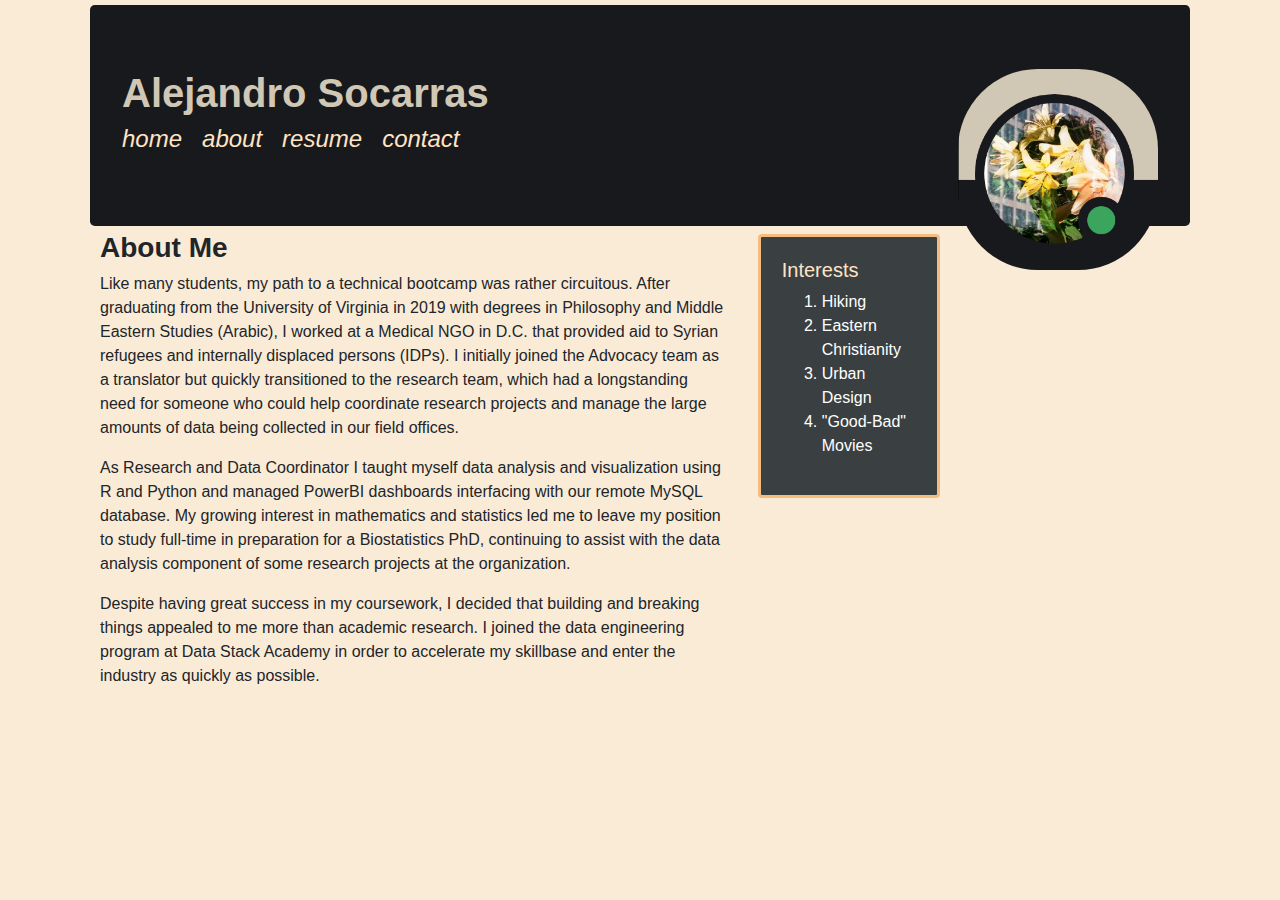
==== about-me.html @ b3d24776 "Add resume page, practice embedding markdown in html" ====
<!DOCTYPE html>
<html lang="en-US">
<head>
  <title>About</title>
  <link href="css/bootstrap.css" rel="stylesheet" type="text/css">
  <link href="css/styles.css" rel="stylesheet" type="text/css">
</head>
<body>
  <div class="container">
    <div class="jumbotron">
      <h1><strong>Alejandro Socarras</strong><img src="img/image.png" alt="My personal avatar."></h1>
      <h4><a href="index.html"><em>home</em></a><a href="about-me.html"><em>about</em></a><a href="resume.html"><em>resume</em></a><a href="mailto:apsocarras@gmail.com"><em>contact</em></a></h4>
    </div>
    <div class="row">
      <div class="col-md-9">
        <h3><strong>About Me</strong></h3>
        <p>Like many students, my path to a technical bootcamp was rather circuitous. 
        After graduating from the University of Virginia in 2019 with degrees in Philosophy and Middle Eastern Studies (Arabic), 
        I worked at a Medical NGO in D.C. that provided aid to Syrian refugees and internally displaced persons (IDPs). 
        I initially joined the Advocacy team as a translator but quickly transitioned to the research team, which had a longstanding need for someone who could 
        help coordinate research projects and manage the large amounts of data being collected in our field offices.</p>
        <p>As Research and Data Coordinator I taught myself data analysis and visualization using R and Python and managed PowerBI dashboards interfacing with our remote MySQL database.
        My growing interest in mathematics and statistics led me to leave my position to study full-time in preparation for a Biostatistics PhD, continuing to assist with the data analysis component 
        of some research projects at the organization.

        </p>
        <p>Despite having great success in my coursework, I decided that building and breaking things appealed to me more than academic research. I joined the data engineering program at Data Stack Academy in order to accelerate my 
        skillbase and enter the industry as quickly as possible. 
        </p>
       </div>
       <div class="col-md-3">
        <div class="card">   
          <div class="card-body">
            <div class="card-title">
              <h5><span style="color:bisque">Interests</span></h5>
              <ol>
                <li>Hiking</li>
                <li>Eastern Christianity</li>
                <li>Urban Design</li>
                <li>"Good-Bad" Movies</li>
              </ol>
            </div>
          </div>
        </div>
       </div>
      </div>
  </div>

</body>
</html>
---- css/styles.css ----
body {
  background-color: antiquewhite;
  font-family:'Segoe UI', Tahoma, Geneva, Verdana, sans-serif;

}

.jumbotron {
  color: #D0C7B4;
  background-color: #18191c;
  margin: 5px;
}

.jumbotron img {
  border-radius: 40%;
  float: right;
  width: 200px;
  height: auto;
}

a {

  margin-right: 20px;
  color: bisque;
}

.card  {
  background-color: #3a4042;
  color: white;
  padding: 1px;
  border: solid #F6BC7D 3px;
  margin: 3px;
}
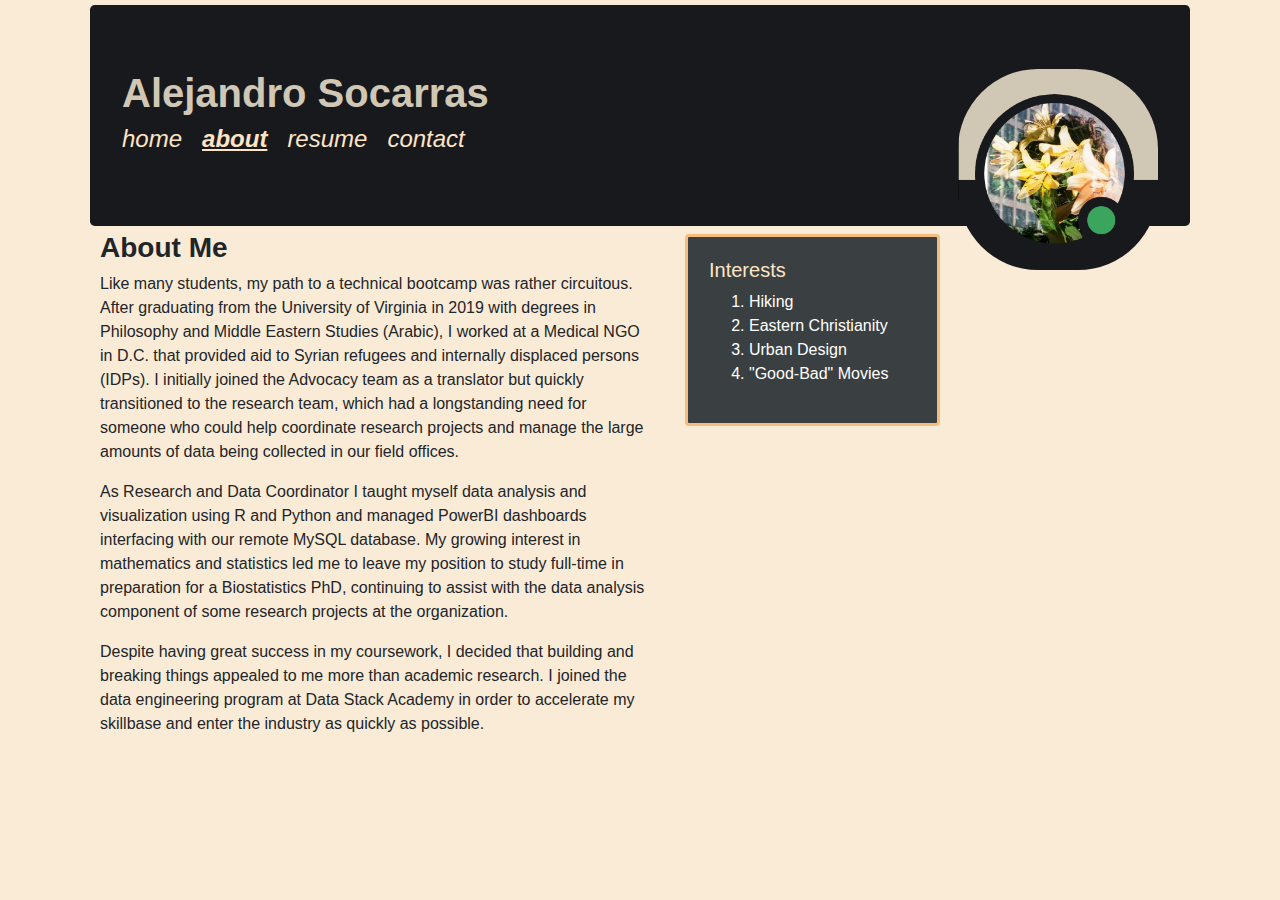
==== commit 1e47b0f5: "Switch resume page to cards, not markdown" ====
--- a/about-me.html
+++ b/about-me.html
@@ -9,10 +9,10 @@
   <div class="container">
     <div class="jumbotron">
       <h1><strong>Alejandro Socarras</strong><img src="img/image.png" alt="My personal avatar."></h1>
-      <h4><a href="index.html"><em>home</em></a><a href="about-me.html"><em>about</em></a><a href="resume.html"><em>resume</em></a><a href="mailto:apsocarras@gmail.com"><em>contact</em></a></h4>
+      <h4><a href="index.html"><em>home</em></a><a href="about-me.html"><em class="currentpage">about</em></a><a href="resume.html"><em>resume</em></a><a href="mailto:apsocarras@gmail.com"><em>contact</em></a></h4>
     </div>
     <div class="row">
-      <div class="col-md-9">
+      <div class="col-md-8">
         <h3><strong>About Me</strong></h3>
         <p>Like many students, my path to a technical bootcamp was rather circuitous. 
         After graduating from the University of Virginia in 2019 with degrees in Philosophy and Middle Eastern Studies (Arabic), 
@@ -28,7 +28,7 @@
         skillbase and enter the industry as quickly as possible. 
         </p>
        </div>
-       <div class="col-md-3">
+       <div class="col-md-4">
         <div class="card">   
           <div class="card-body">
             <div class="card-title">
--- a/css/styles.css
+++ b/css/styles.css
@@ -29,4 +29,15 @@
   padding: 1px;
   border: solid #F6BC7D 3px;
   margin: 3px;
+}
+
+em.currentpage {
+  text-decoration: underline;
+  font-weight: bold;
+}
+
+#resume {
+
+  background-color: red;
+
 }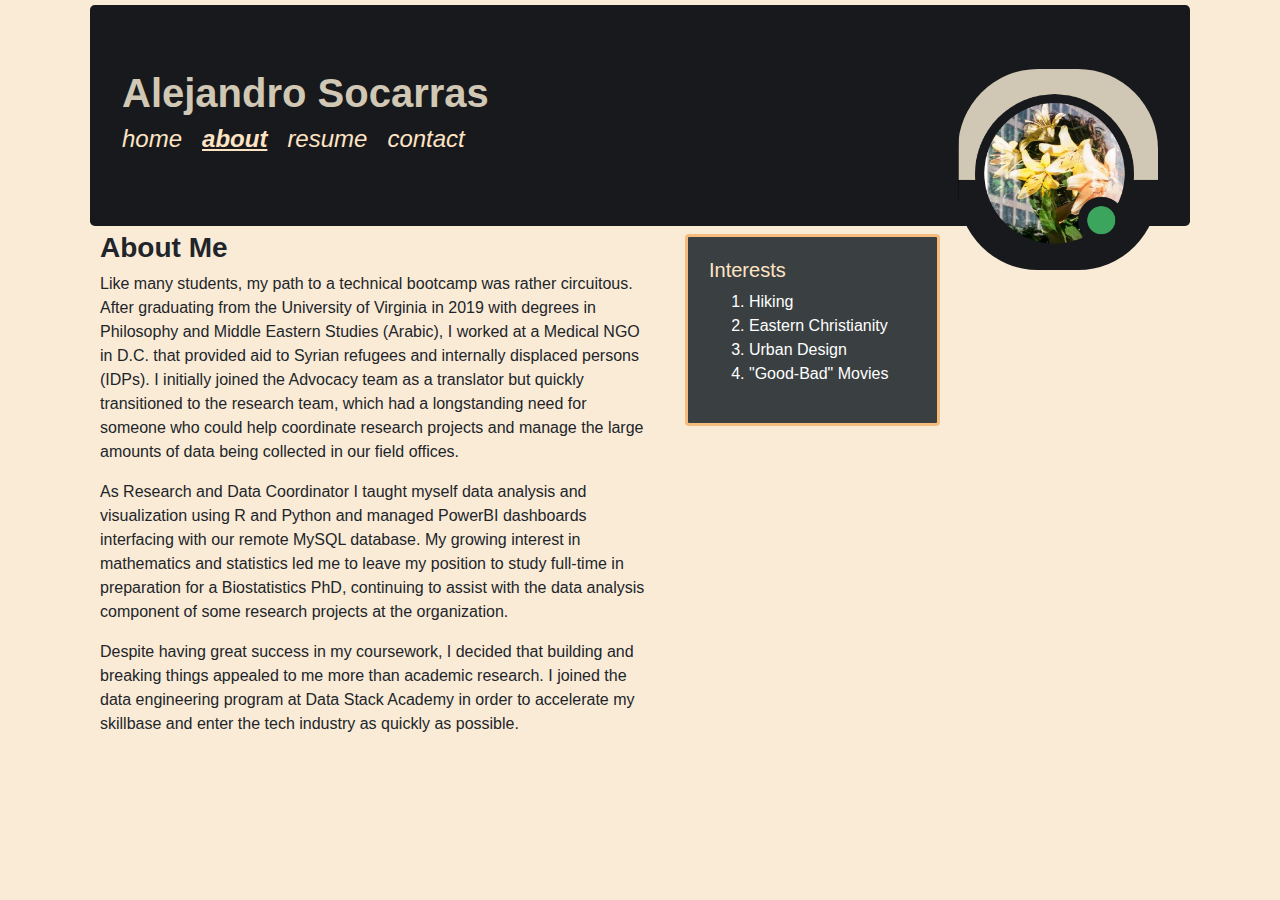
==== commit cd84145c: "Add content to resume page" ====
--- a/about-me.html
+++ b/about-me.html
@@ -8,7 +8,8 @@
 <body>
   <div class="container">
     <div class="jumbotron">
-      <h1><strong>Alejandro Socarras</strong><img src="img/image.png" alt="My personal avatar."></h1>
+      <img class="avatar" src="img/image.png" alt="My personal avatar.">
+      <h1><strong>Alejandro Socarras</strong></h1>
       <h4><a href="index.html"><em>home</em></a><a href="about-me.html"><em class="currentpage">about</em></a><a href="resume.html"><em>resume</em></a><a href="mailto:apsocarras@gmail.com"><em>contact</em></a></h4>
     </div>
     <div class="row">
@@ -25,7 +26,7 @@
 
         </p>
         <p>Despite having great success in my coursework, I decided that building and breaking things appealed to me more than academic research. I joined the data engineering program at Data Stack Academy in order to accelerate my 
-        skillbase and enter the industry as quickly as possible. 
+        skillbase and enter the tech industry as quickly as possible. 
         </p>
        </div>
        <div class="col-md-4">
--- a/css/styles.css
+++ b/css/styles.css
@@ -36,8 +36,10 @@
   font-weight: bold;
 }
 
-#resume {
-
-  background-color: red;
-
+#ellipsis {
+  display: block;
+  margin-left: auto;
+  margin-right: auto;
+  width: 50px;
+  height: auto;
 }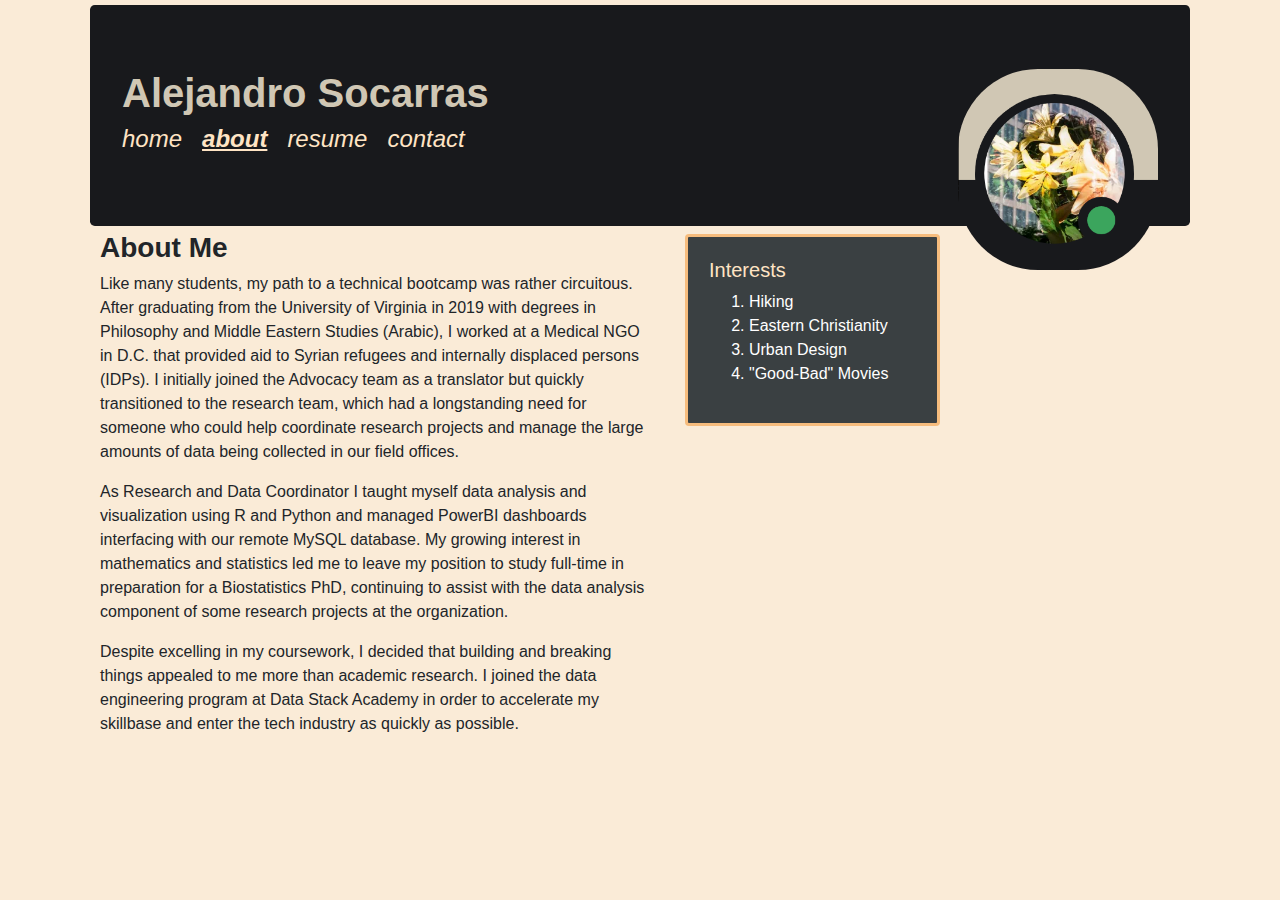
==== commit 1c4cce0a: "Fix minor grammatical error" ====
--- a/about-me.html
+++ b/about-me.html
@@ -25,7 +25,7 @@
         of some research projects at the organization.
 
         </p>
-        <p>Despite having great success in my coursework, I decided that building and breaking things appealed to me more than academic research. I joined the data engineering program at Data Stack Academy in order to accelerate my 
+        <p>Despite excelling in my coursework, I decided that building and breaking things appealed to me more than academic research. I joined the data engineering program at Data Stack Academy in order to accelerate my 
         skillbase and enter the tech industry as quickly as possible. 
         </p>
        </div>
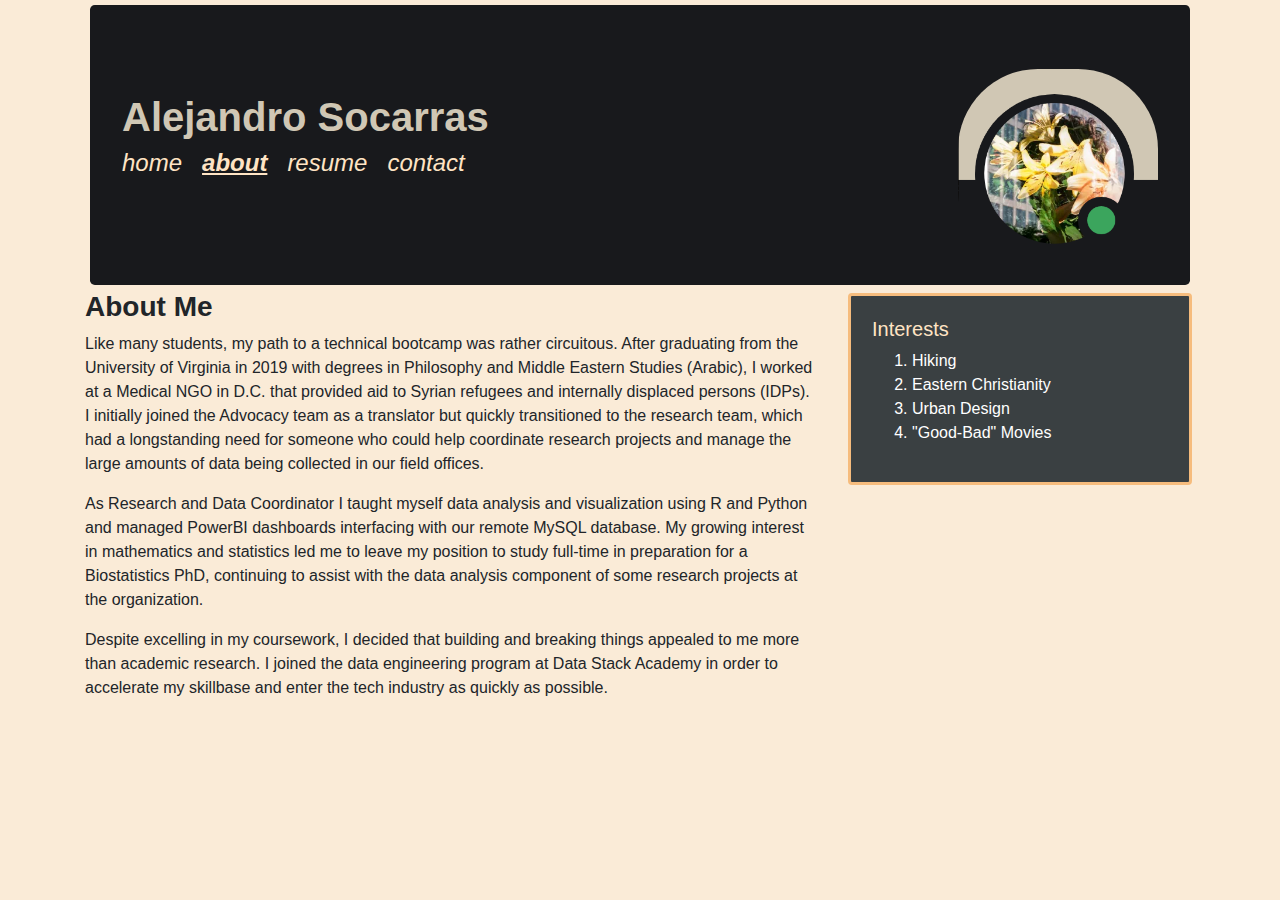
==== commit 041e65df: "Correct README.md bugs list; add GitHub hover link over avatar" ====
--- a/about-me.html
+++ b/about-me.html
@@ -8,7 +8,7 @@
 <body>
   <div class="container">
     <div class="jumbotron">
-      <img class="avatar" src="img/image.png" alt="My personal avatar.">
+      <a href="https://github.com/apsocarras"><img class="avatar" src="img/image.png" alt="My personal avatar." title="To: GitHub"></a>
       <h1><strong>Alejandro Socarras</strong></h1>
       <h4><a href="index.html"><em>home</em></a><a href="about-me.html"><em class="currentpage">about</em></a><a href="resume.html"><em>resume</em></a><a href="mailto:apsocarras@gmail.com"><em>contact</em></a></h4>
     </div>
@@ -28,8 +28,8 @@
         <p>Despite excelling in my coursework, I decided that building and breaking things appealed to me more than academic research. I joined the data engineering program at Data Stack Academy in order to accelerate my 
         skillbase and enter the tech industry as quickly as possible. 
         </p>
-       </div>
-       <div class="col-md-4">
+      </div>
+      <div class="col-md-4">
         <div class="card">   
           <div class="card-body">
             <div class="card-title">
@@ -43,8 +43,8 @@
             </div>
           </div>
         </div>
-       </div>
       </div>
+    </div>
   </div>
 
 </body>
--- a/css/styles.css
+++ b/css/styles.css
@@ -8,6 +8,7 @@
   color: #D0C7B4;
   background-color: #18191c;
   margin: 5px;
+  min-height: 280px;
 }
 
 .jumbotron img {
